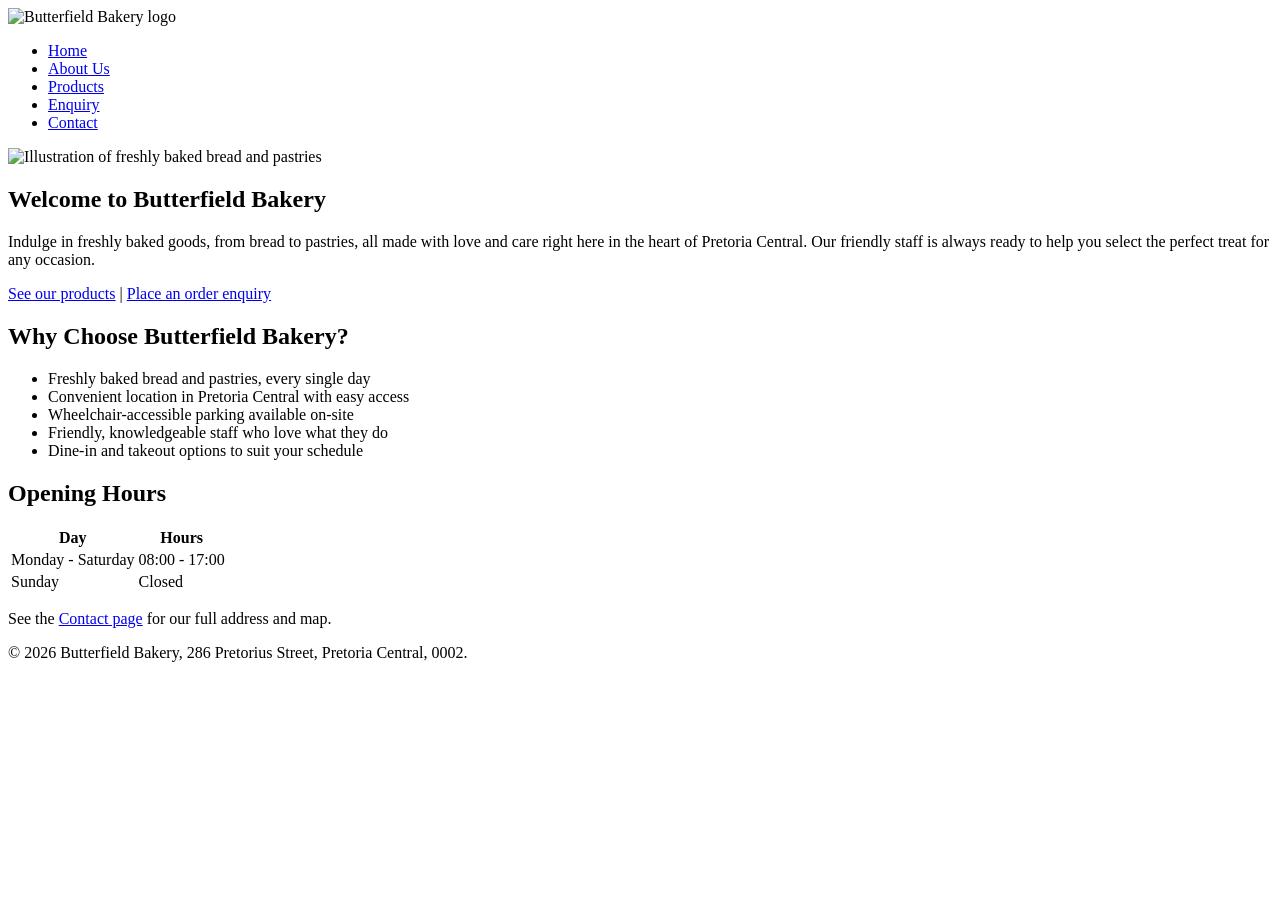
==== index.html @ 4432b923 "Add files via upload" ====
<!DOCTYPE html>
<html lang="en">
<head>
  <meta charset="UTF-8">
  <meta name="viewport" content="width=device-width, initial-scale=1.0">
  <!-- Basic meta description, full SEO optimisation is completed in Part 3 -->
  <meta name="description" content="Butterfield Bakery in Pretoria Central offers freshly baked bread, pastries and cakes made daily with love and care.">
  <title>Butterfield Bakery | Freshly Baked Goods in Pretoria Central</title>
  <link rel="stylesheet" href="css/style.css">
</head>
<body>

  <!-- ============ HEADER ============ -->
  <header>
    <img src="images/logo.svg" alt="Butterfield Bakery logo" width="200" height="60">
  </header>

  <!-- ============ NAVIGATION ============ -->
  <!-- Same navigation menu is repeated on every page so links work across the whole site -->
  <nav>
    <ul>
      <li><a href="index.html">Home</a></li>
      <li><a href="about.html">About Us</a></li>
      <li><a href="products.html">Products</a></li>
      <li><a href="enquiry.html">Enquiry</a></li>
      <li><a href="contact.html">Contact</a></li>
    </ul>
  </nav>

  <!-- ============ MAIN CONTENT ============ -->
  <main>

    <!-- Hero section: introduces the bakery and gives a clear call to action -->
    <section id="hero">
      <img src="images/hero-bread.svg" alt="Illustration of freshly baked bread and pastries" width="600" height="300">
      <h1>Welcome to Butterfield Bakery</h1>
      <p>
        Indulge in freshly baked goods, from bread to pastries, all made with love
        and care right here in the heart of Pretoria Central. Our friendly staff
        is always ready to help you select the perfect treat for any occasion.
      </p>
      <p>
        <a href="products.html">See our products</a> |
        <a href="enquiry.html">Place an order enquiry</a>
      </p>
    </section>

    <!-- Short "why choose us" section -->
    <section id="highlights">
      <h2>Why Choose Butterfield Bakery?</h2>
      <ul>
        <li>Freshly baked bread and pastries, every single day</li>
        <li>Convenient location in Pretoria Central with easy access</li>
        <li>Wheelchair-accessible parking available on-site</li>
        <li>Friendly, knowledgeable staff who love what they do</li>
        <li>Dine-in and takeout options to suit your schedule</li>
      </ul>
    </section>

    <!-- Opening hours summary, repeated in full detail on the Contact page -->
    <section id="hours-summary">
      <h2>Opening Hours</h2>
      <table>
        <thead>
          <tr>
            <th>Day</th>
            <th>Hours</th>
          </tr>
        </thead>
        <tbody>
          <tr>
            <td>Monday - Saturday</td>
            <td>08:00 - 17:00</td>
          </tr>
          <tr>
            <td>Sunday</td>
            <td>Closed</td>
          </tr>
        </tbody>
      </table>
      <p>See the <a href="contact.html">Contact page</a> for our full address and map.</p>
    </section>

  </main>

  <!-- ============ FOOTER ============ -->
  <footer>
    <p>&copy; 2026 Butterfield Bakery, 286 Pretorius Street, Pretoria Central, 0002.</p>
  </footer>

</body>
</html>
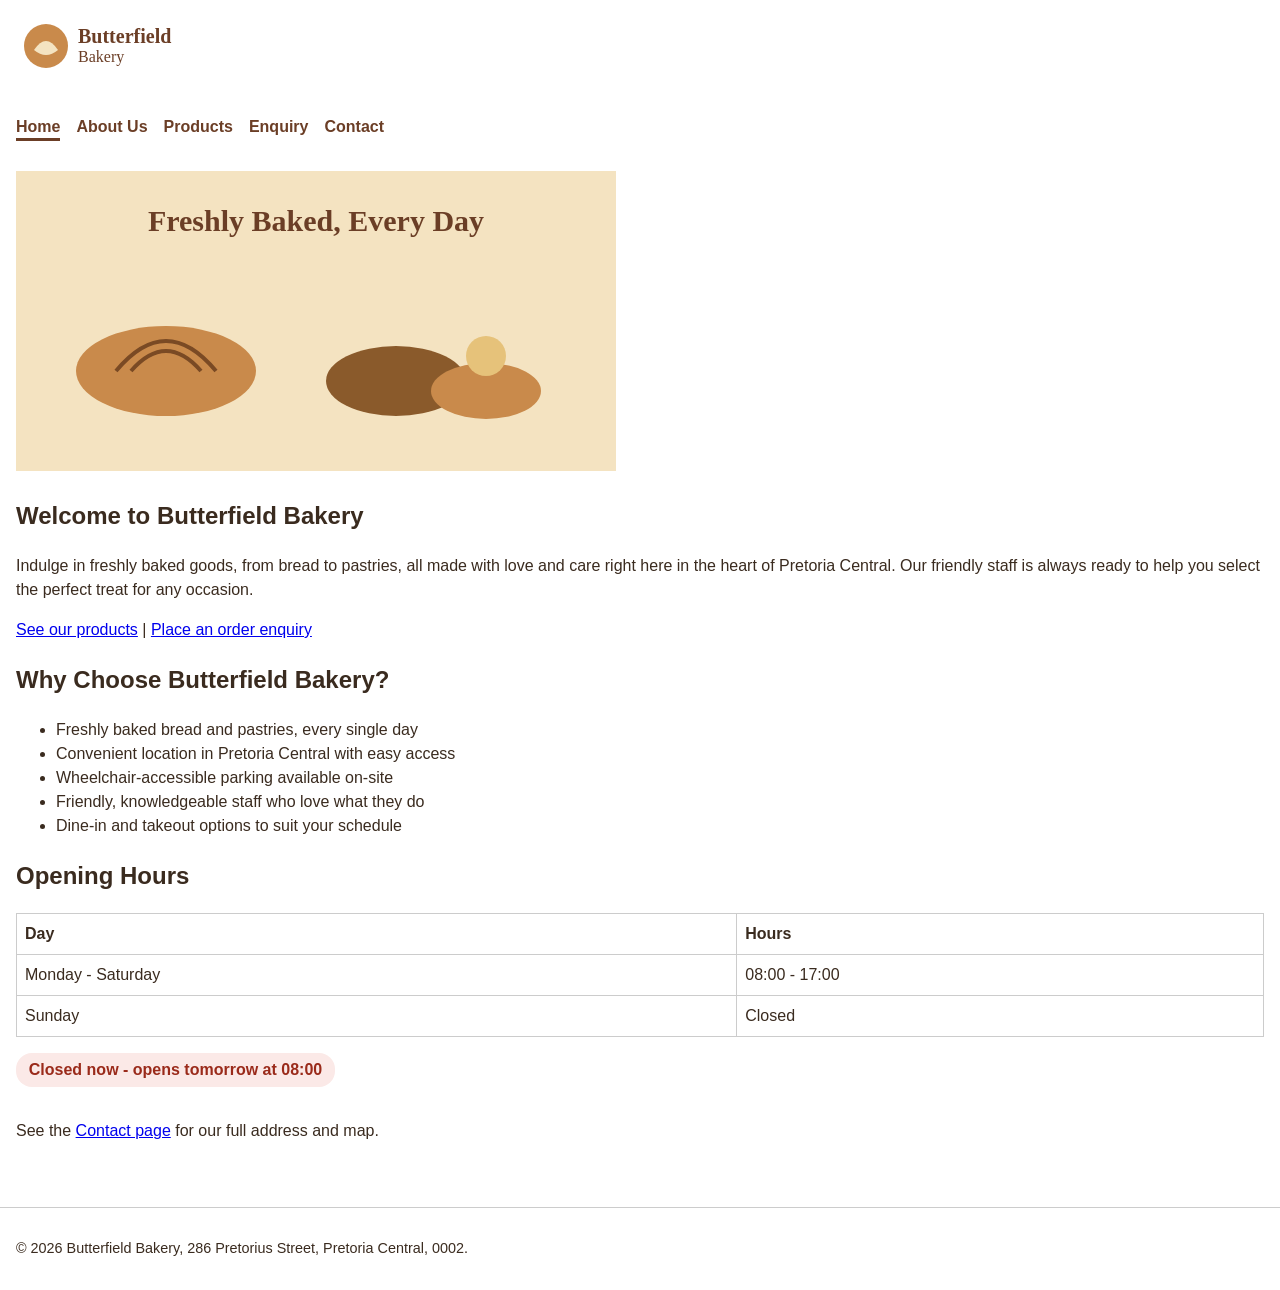
==== commit 930222a5: "Initial Commit" ====
--- a/index.html
+++ b/index.html
@@ -3,20 +3,20 @@
 <head>
   <meta charset="UTF-8">
   <meta name="viewport" content="width=device-width, initial-scale=1.0">
-  <!-- Basic meta description, full SEO optimisation is completed in Part 3 -->
+
   <meta name="description" content="Butterfield Bakery in Pretoria Central offers freshly baked bread, pastries and cakes made daily with love and care.">
   <title>Butterfield Bakery | Freshly Baked Goods in Pretoria Central</title>
-  <link rel="stylesheet" href="css/style.css">
+  <link rel="stylesheet" href="style.css">
 </head>
 <body>
 
   <!-- ============ HEADER ============ -->
   <header>
-    <img src="images/logo.svg" alt="Butterfield Bakery logo" width="200" height="60">
+    <img src="logo.svg" alt="Butterfield Bakery logo" width="200" height="60">
   </header>
 
   <!-- ============ NAVIGATION ============ -->
-  <!-- Same navigation menu is repeated on every page so links work across the whole site -->
+ 
   <nav>
     <ul>
       <li><a href="index.html">Home</a></li>
@@ -32,7 +32,7 @@
 
     <!-- Hero section: introduces the bakery and gives a clear call to action -->
     <section id="hero">
-      <img src="images/hero-bread.svg" alt="Illustration of freshly baked bread and pastries" width="600" height="300">
+      <img src="hero-bread.svg" alt="Illustration of freshly baked bread and pastries" width="600" height="300">
       <h1>Welcome to Butterfield Bakery</h1>
       <p>
         Indulge in freshly baked goods, from bread to pastries, all made with love
@@ -78,6 +78,8 @@
           </tr>
         </tbody>
       </table>
+      <!-- Filled in by js/main.js: shows whether the shop is open right now -->
+      <p class="open-status" data-open-status="main" aria-live="polite"></p>
       <p>See the <a href="contact.html">Contact page</a> for our full address and map.</p>
     </section>
 
@@ -85,8 +87,11 @@
 
   <!-- ============ FOOTER ============ -->
   <footer>
-    <p>&copy; 2026 Butterfield Bakery, 286 Pretorius Street, Pretoria Central, 0002.</p>
+    <p>&copy; <span data-year>2026</span> Butterfield Bakery, 286 Pretorius Street, Pretoria Central, 0002.</p>
   </footer>
+
+  <!-- ============ JAVASCRIPT ============ -->
+  <script src="main.js"></script>
 
 </body>
 </html>
--- a/style.css
+++ b/style.css
@@ -0,0 +1,140 @@
+/* =========================================================
+   Butterfield Bakery - style.css
+   ========================================================= */
+
+/* Basic reset so the unstyled HTML is still readable while
+   the site is only at the "foundation" stage */
+* {
+  box-sizing: border-box;
+}
+
+body {
+  margin: 0;
+  font-family: Arial, Helvetica, sans-serif;
+  color: #3a2b1f;
+  line-height: 1.5;
+}
+
+header, nav, main, footer {
+  display: block;
+  padding: 1rem;
+}
+
+nav ul {
+  list-style: none;
+  display: flex;
+  gap: 1rem;
+  padding: 0;
+  margin: 0;
+}
+
+nav a {
+  text-decoration: none;
+  color: #6b3e26;
+  font-weight: bold;
+}
+
+footer {
+  border-top: 1px solid #ccc;
+  margin-top: 2rem;
+  font-size: 0.9rem;
+}
+
+table {
+  border-collapse: collapse;
+  width: 100%;
+}
+
+table, th, td {
+  border: 1px solid #ccc;
+}
+
+th, td {
+  padding: 0.5rem;
+  text-align: left;
+}
+
+/* =========================================================
+   JavaScript features
+   Simple styles for things the JavaScript adds. 
+   ========================================================= */
+
+/* Elements hidden by JavaScript (e.g. filtered-out products) */
+[hidden] {
+  display: none !important;
+}
+
+/* Current page link in the menu */
+nav a.active {
+  border-bottom: 3px solid #6b3e26;
+  padding-bottom: 0.2rem;
+}
+
+/* "Open now" / "Closed now" message */
+.open-status {
+  display: inline-block;
+  padding: 0.3rem 0.8rem;
+  border-radius: 1rem;
+  font-weight: bold;
+}
+.open-status.open {
+  background: #e3f4e8;
+  color: #1e6b3a;
+}
+.open-status.closed {
+  background: #fbe9e7;
+  color: #9a2a1a;
+}
+.open-status:empty {
+  display: none;
+}
+
+/* Product search and filter box */
+.product-tools {
+  background: #faf3ea;
+  border: 1px solid #ccc;
+  border-radius: 6px;
+  padding: 1rem;
+  margin-bottom: 1.5rem;
+}
+.product-tools p {
+  margin: 0 0 0.75rem;
+}
+
+/* Form messages and validation */
+.error-message {
+  display: block;
+  color: #b00020;
+  font-size: 0.9rem;
+  min-height: 1.2em;
+}
+input.invalid,
+textarea.invalid,
+select.invalid {
+  border: 2px solid #b00020;
+  background: #fdecea;
+}
+input.valid,
+textarea.valid {
+  border: 2px solid #1e6b3a;
+}
+.char-count {
+  display: block;
+  color: #6b5a4b;
+}
+.form-status {
+  padding: 0.8rem 1rem;
+  border-radius: 6px;
+  margin-bottom: 1rem;
+  font-weight: bold;
+}
+.form-status.success {
+  background: #e3f4e8;
+  color: #1e6b3a;
+  border: 1px solid #1e6b3a;
+}
+.form-status.error {
+  background: #fdecea;
+  color: #b00020;
+  border: 1px solid #b00020;
+}
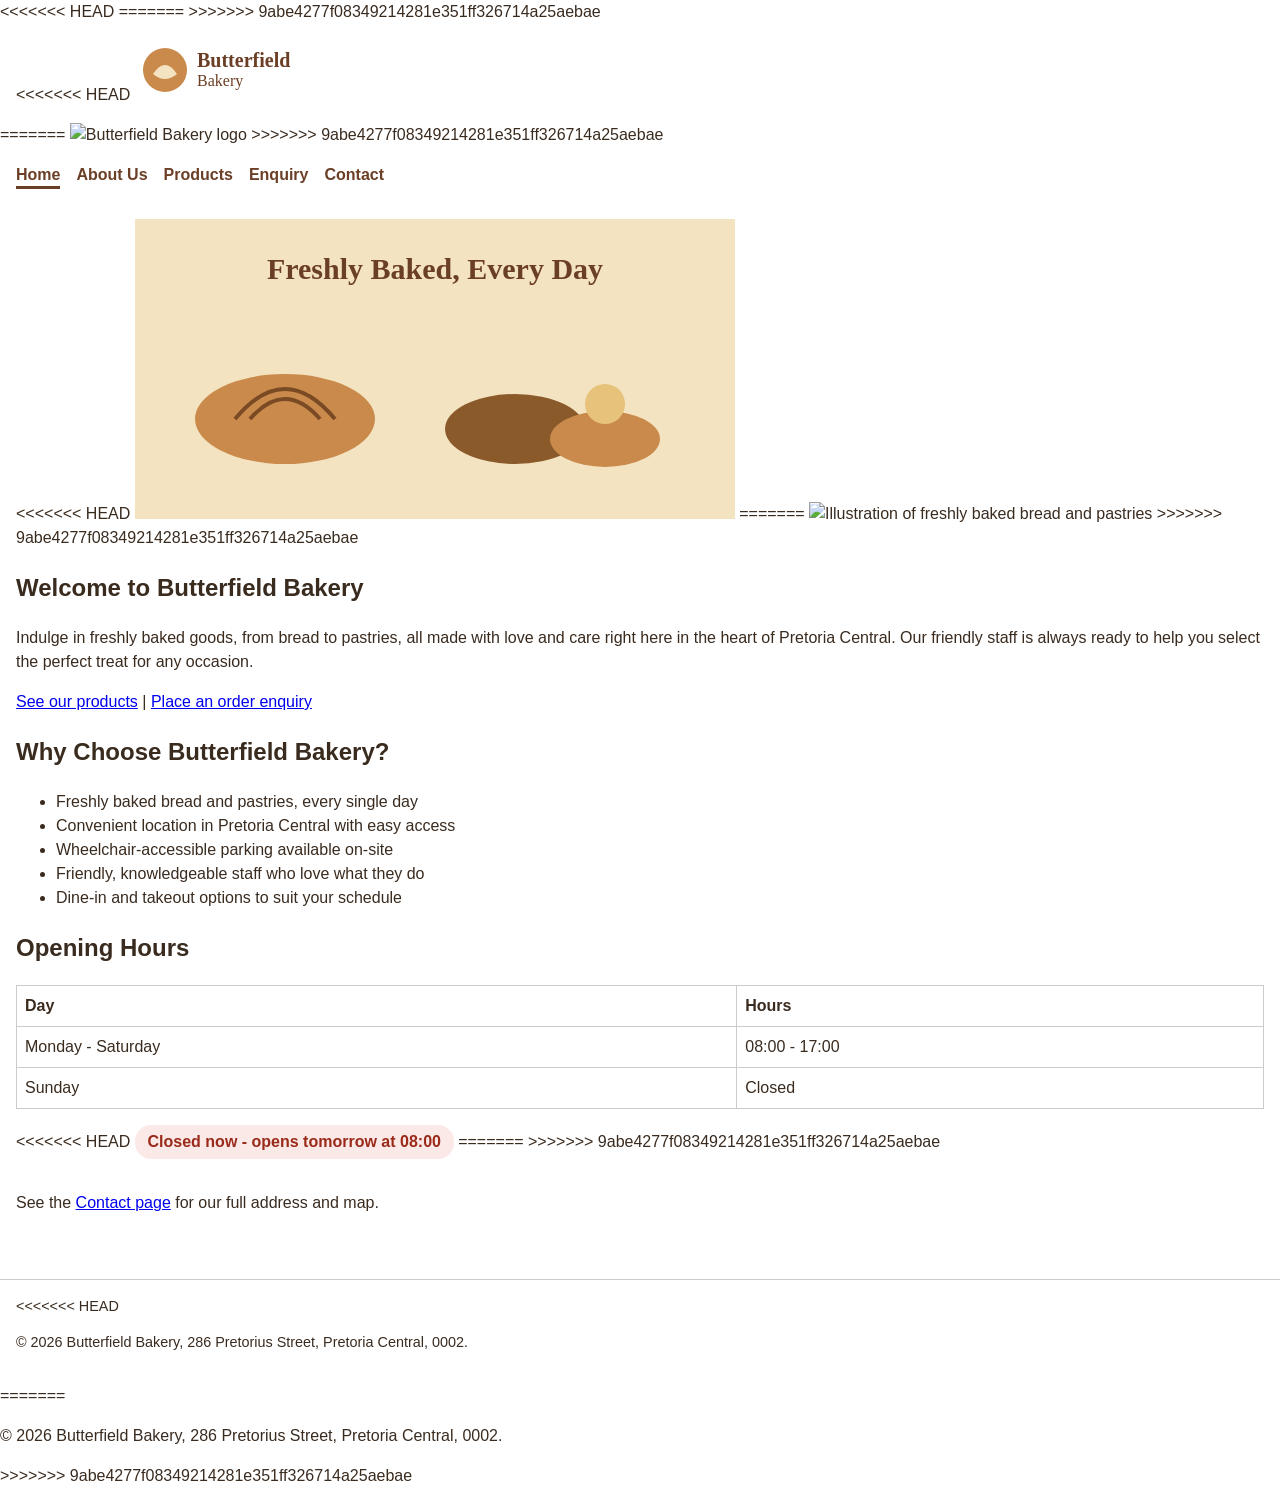
==== commit e3e4c56b: "Commit" ====
--- a/index.html
+++ b/index.html
@@ -3,20 +3,35 @@
 <head>
   <meta charset="UTF-8">
   <meta name="viewport" content="width=device-width, initial-scale=1.0">
+<<<<<<< HEAD
 
   <meta name="description" content="Butterfield Bakery in Pretoria Central offers freshly baked bread, pastries and cakes made daily with love and care.">
   <title>Butterfield Bakery | Freshly Baked Goods in Pretoria Central</title>
   <link rel="stylesheet" href="style.css">
+=======
+  <!-- Basic meta description, full SEO optimisation is completed in Part 3 -->
+  <meta name="description" content="Butterfield Bakery in Pretoria Central offers freshly baked bread, pastries and cakes made daily with love and care.">
+  <title>Butterfield Bakery | Freshly Baked Goods in Pretoria Central</title>
+  <link rel="stylesheet" href="css/style.css">
+>>>>>>> 9abe4277f08349214281e351ff326714a25aebae
 </head>
 <body>
 
   <!-- ============ HEADER ============ -->
   <header>
+<<<<<<< HEAD
     <img src="logo.svg" alt="Butterfield Bakery logo" width="200" height="60">
   </header>
 
   <!-- ============ NAVIGATION ============ -->
  
+=======
+    <img src="images/logo.svg" alt="Butterfield Bakery logo" width="200" height="60">
+  </header>
+
+  <!-- ============ NAVIGATION ============ -->
+  <!-- Same navigation menu is repeated on every page so links work across the whole site -->
+>>>>>>> 9abe4277f08349214281e351ff326714a25aebae
   <nav>
     <ul>
       <li><a href="index.html">Home</a></li>
@@ -32,7 +47,11 @@
 
     <!-- Hero section: introduces the bakery and gives a clear call to action -->
     <section id="hero">
+<<<<<<< HEAD
       <img src="hero-bread.svg" alt="Illustration of freshly baked bread and pastries" width="600" height="300">
+=======
+      <img src="images/hero-bread.svg" alt="Illustration of freshly baked bread and pastries" width="600" height="300">
+>>>>>>> 9abe4277f08349214281e351ff326714a25aebae
       <h1>Welcome to Butterfield Bakery</h1>
       <p>
         Indulge in freshly baked goods, from bread to pastries, all made with love
@@ -78,8 +97,11 @@
           </tr>
         </tbody>
       </table>
+<<<<<<< HEAD
       <!-- Filled in by js/main.js: shows whether the shop is open right now -->
       <p class="open-status" data-open-status="main" aria-live="polite"></p>
+=======
+>>>>>>> 9abe4277f08349214281e351ff326714a25aebae
       <p>See the <a href="contact.html">Contact page</a> for our full address and map.</p>
     </section>
 
@@ -87,11 +109,17 @@
 
   <!-- ============ FOOTER ============ -->
   <footer>
+<<<<<<< HEAD
     <p>&copy; <span data-year>2026</span> Butterfield Bakery, 286 Pretorius Street, Pretoria Central, 0002.</p>
   </footer>
 
   <!-- ============ JAVASCRIPT ============ -->
   <script src="main.js"></script>
 
+=======
+    <p>&copy; 2026 Butterfield Bakery, 286 Pretorius Street, Pretoria Central, 0002.</p>
+  </footer>
+
+>>>>>>> 9abe4277f08349214281e351ff326714a25aebae
 </body>
 </html>
--- a/style.css
+++ b/style.css
@@ -1,9 +1,13 @@
+<<<<<<< HEAD
 /* =========================================================
    Butterfield Bakery - style.css
    ========================================================= */
 
 /* Basic reset so the unstyled HTML is still readable while
    the site is only at the "foundation" stage */
+=======
+
+>>>>>>> 9abe4277f08349214281e351ff326714a25aebae
 * {
   box-sizing: border-box;
 }
@@ -53,6 +57,7 @@
   padding: 0.5rem;
   text-align: left;
 }
+<<<<<<< HEAD
 
 /* =========================================================
    JavaScript features
@@ -138,3 +143,5 @@
   color: #b00020;
   border: 1px solid #b00020;
 }
+=======
+>>>>>>> 9abe4277f08349214281e351ff326714a25aebae
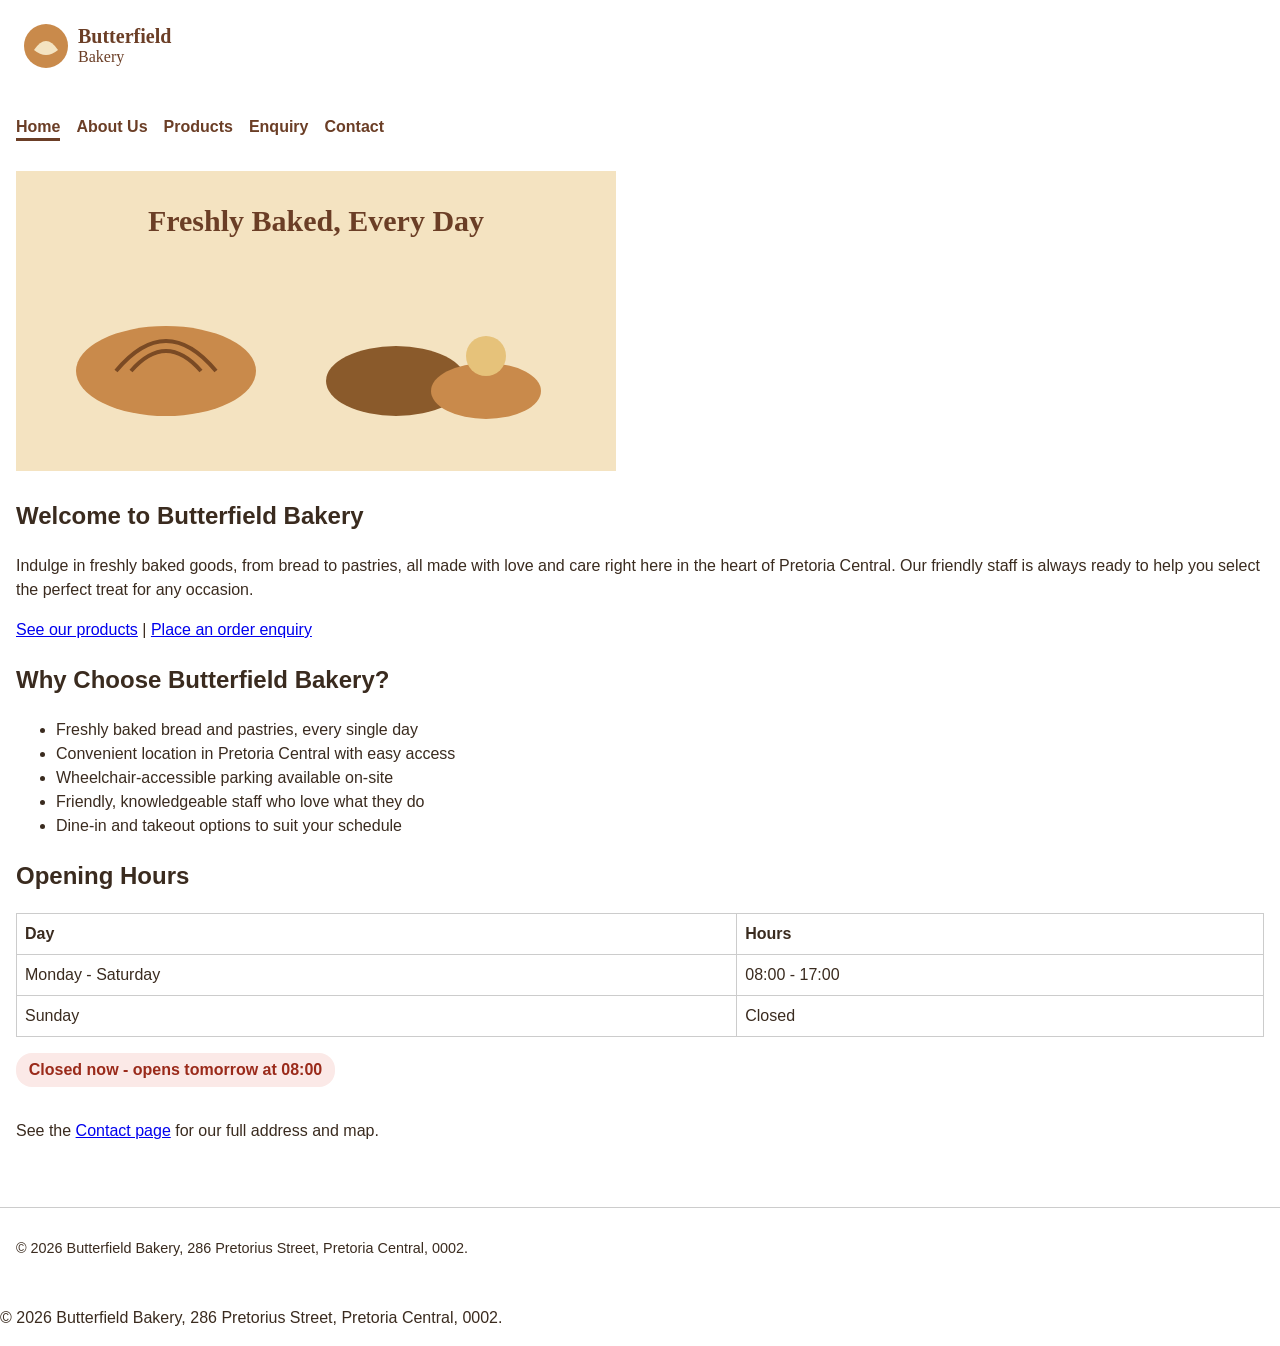
==== commit 35a61473: "Final commit" ====
--- a/index.html
+++ b/index.html
@@ -3,35 +3,31 @@
 <head>
   <meta charset="UTF-8">
   <meta name="viewport" content="width=device-width, initial-scale=1.0">
-<<<<<<< HEAD
+
 
   <meta name="description" content="Butterfield Bakery in Pretoria Central offers freshly baked bread, pastries and cakes made daily with love and care.">
   <title>Butterfield Bakery | Freshly Baked Goods in Pretoria Central</title>
   <link rel="stylesheet" href="style.css">
-=======
+
   <!-- Basic meta description, full SEO optimisation is completed in Part 3 -->
   <meta name="description" content="Butterfield Bakery in Pretoria Central offers freshly baked bread, pastries and cakes made daily with love and care.">
   <title>Butterfield Bakery | Freshly Baked Goods in Pretoria Central</title>
-  <link rel="stylesheet" href="css/style.css">
->>>>>>> 9abe4277f08349214281e351ff326714a25aebae
+  <link rel="stylesheet" href="style.css">
+
 </head>
 <body>
 
   <!-- ============ HEADER ============ -->
   <header>
-<<<<<<< HEAD
+
     <img src="logo.svg" alt="Butterfield Bakery logo" width="200" height="60">
   </header>
 
-  <!-- ============ NAVIGATION ============ -->
- 
-=======
-    <img src="images/logo.svg" alt="Butterfield Bakery logo" width="200" height="60">
-  </header>
+  
 
   <!-- ============ NAVIGATION ============ -->
   <!-- Same navigation menu is repeated on every page so links work across the whole site -->
->>>>>>> 9abe4277f08349214281e351ff326714a25aebae
+
   <nav>
     <ul>
       <li><a href="index.html">Home</a></li>
@@ -47,11 +43,11 @@
 
     <!-- Hero section: introduces the bakery and gives a clear call to action -->
     <section id="hero">
-<<<<<<< HEAD
+
       <img src="hero-bread.svg" alt="Illustration of freshly baked bread and pastries" width="600" height="300">
-=======
-      <img src="images/hero-bread.svg" alt="Illustration of freshly baked bread and pastries" width="600" height="300">
->>>>>>> 9abe4277f08349214281e351ff326714a25aebae
+
+      
+
       <h1>Welcome to Butterfield Bakery</h1>
       <p>
         Indulge in freshly baked goods, from bread to pastries, all made with love
@@ -97,11 +93,11 @@
           </tr>
         </tbody>
       </table>
-<<<<<<< HEAD
+
       <!-- Filled in by js/main.js: shows whether the shop is open right now -->
       <p class="open-status" data-open-status="main" aria-live="polite"></p>
-=======
->>>>>>> 9abe4277f08349214281e351ff326714a25aebae
+
+
       <p>See the <a href="contact.html">Contact page</a> for our full address and map.</p>
     </section>
 
@@ -109,17 +105,17 @@
 
   <!-- ============ FOOTER ============ -->
   <footer>
-<<<<<<< HEAD
+
     <p>&copy; <span data-year>2026</span> Butterfield Bakery, 286 Pretorius Street, Pretoria Central, 0002.</p>
   </footer>
 
   <!-- ============ JAVASCRIPT ============ -->
   <script src="main.js"></script>
 
-=======
+
     <p>&copy; 2026 Butterfield Bakery, 286 Pretorius Street, Pretoria Central, 0002.</p>
   </footer>
 
->>>>>>> 9abe4277f08349214281e351ff326714a25aebae
+
 </body>
 </html>
--- a/style.css
+++ b/style.css
@@ -1,4 +1,4 @@
-<<<<<<< HEAD
+
 /* =========================================================
    Butterfield Bakery - style.css
    ========================================================= */
@@ -7,7 +7,7 @@
    the site is only at the "foundation" stage */
 =======
 
->>>>>>> 9abe4277f08349214281e351ff326714a25aebae
+
 * {
   box-sizing: border-box;
 }
@@ -57,7 +57,7 @@
   padding: 0.5rem;
   text-align: left;
 }
-<<<<<<< HEAD
+
 
 /* =========================================================
    JavaScript features
@@ -143,5 +143,4 @@
   color: #b00020;
   border: 1px solid #b00020;
 }
-=======
->>>>>>> 9abe4277f08349214281e351ff326714a25aebae
+
--- a/style.css
+++ b/style.css
@@ -1,4 +1,4 @@
-<<<<<<< HEAD
+
 /* =========================================================
    Butterfield Bakery - style.css
    ========================================================= */
@@ -7,7 +7,7 @@
    the site is only at the "foundation" stage */
 =======
 
->>>>>>> 9abe4277f08349214281e351ff326714a25aebae
+
 * {
   box-sizing: border-box;
 }
@@ -57,7 +57,7 @@
   padding: 0.5rem;
   text-align: left;
 }
-<<<<<<< HEAD
+
 
 /* =========================================================
    JavaScript features
@@ -143,5 +143,4 @@
   color: #b00020;
   border: 1px solid #b00020;
 }
-=======
->>>>>>> 9abe4277f08349214281e351ff326714a25aebae
+
